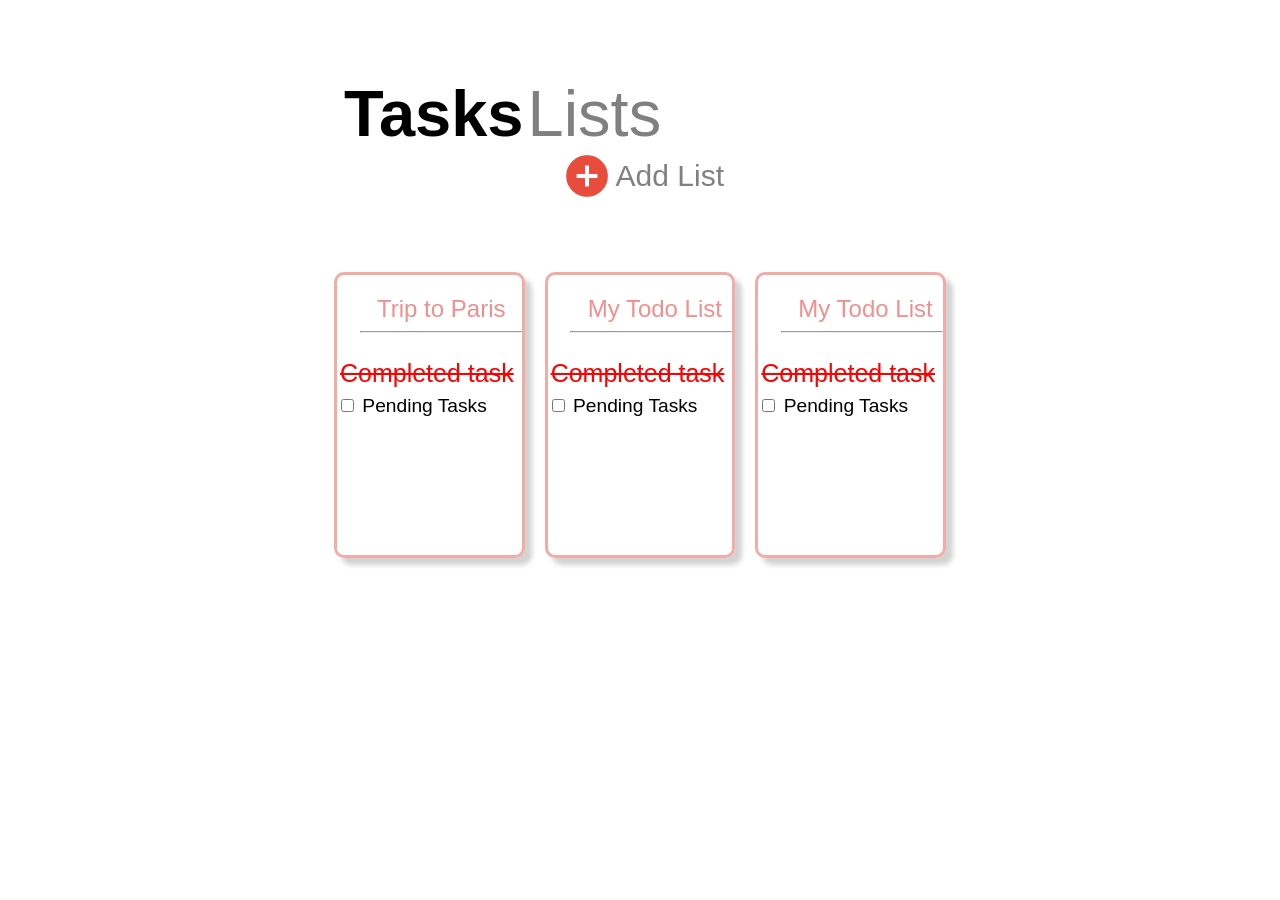
==== index.html @ 077537c1 "prep-pro2" ====
<!DOCTYPE html>
<html lang="en">
<head>
    <meta charset="UTF-8">
    <meta http-equiv="X-UA-Compatible" content="IE=edge">
    <meta name="viewport" content="width=device-width, initial-scale=1.0">
    <title>Todo</title>
    <link rel="stylesheet" href="./styling.css">
    <link rel="stylesheet" href="https://fonts.googleapis.com/icon?family=Material+Icons">
</head>
<body>
    <section>
        <div style="display: inline-block; padding-left: 20px;">
            <span style="font-weight: bold; font-size: 65px; font-family: Arial, Helvetica, sans-serif;">Tasks</span>
            <span class="font2" style="font-weight: lighter; font-size: 65px; color: grey;">Lists</span>
        </div> 

        <div style="display: inline-block; width: 400px; text-align: right;" >
            <span class="material-icons" style="color:#E74C3C; font-size: 50px;">add_circle</span>
            <span class="font2" style="position:relative; bottom: 15px; font-weight: lighter; font-size: 30px; color: grey;">  Add List</span>
        </div>

        <br><br><br><br>

        <div  class="flex-container">

           <div class="flex-item">
               <h1>Trip to Paris</h1>
               <hr><br><br>
               <span class="font2 ct">Completed task</span>
               <br><br>
               
               <div class="font2" style="font-size: larger;">
                  <input type="checkbox">
                  <span>Pending Tasks</span>
                </div>  
           </div>

           <div class="flex-item">
            <h1>My Todo List</h1>
            <hr><br><br>
            <span class="font2 ct"> Completed task</span>
            <br><br>
            <div class="font2" style="font-size: larger;">
                <input type="checkbox">
                <span>Pending Tasks</span>
            </div>

           </div>

           <div class="flex-item">
            <h1>My Todo List</h1>
            <hr>
            <br><br>
            <span class="font2 ct"> Completed task</span>
            <br><br>

            <div class="font2" style="font-size: larger;">
                <input type="checkbox">
                <span>Pending Tasks</span>
            </div>

           </div>

        </div>
    </section>
</body>
</html>
---- styling.css ----
section{
    margin: 6% 25% 25% 25%;
    height:50%;
    width: 50%;
}
.flex-container{
    display: flex ;
    flex-direction: row;
    justify-content: space-around;

}
.flex-item{
    height: 280px;
    width:  200px ;
    border: solid #F3ACA5;
    border-radius: 10px;
    margin: 10px;
    box-shadow: 7px 7px 5px lightgrey;

}
hr{
    width: 160px;
    float: right;

}
h1{
    color: rgb(241, 143, 143);
    font-weight: lighter;
    font-family: -apple-system, BlinkMacSystemFont, 'Segoe UI', Roboto, Oxygen, Ubuntu, Cantarell, 'Open Sans', 'Helvetica Neue', sans-serif;
    padding: 0px 0px 0px 40px;
    margin-bottom: 0px;
}
.font2{
    font-family: -apple-system, BlinkMacSystemFont, 'Segoe UI', Roboto, Oxygen, Ubuntu, Cantarell, 'Open Sans', 'Helvetica Neue', sans-serif;
}
.ct{
    position: relative; 
    right:8px;
    text-decoration: line-through; 
    color: red; 
    font-size: 25px; 
    float: right;
}
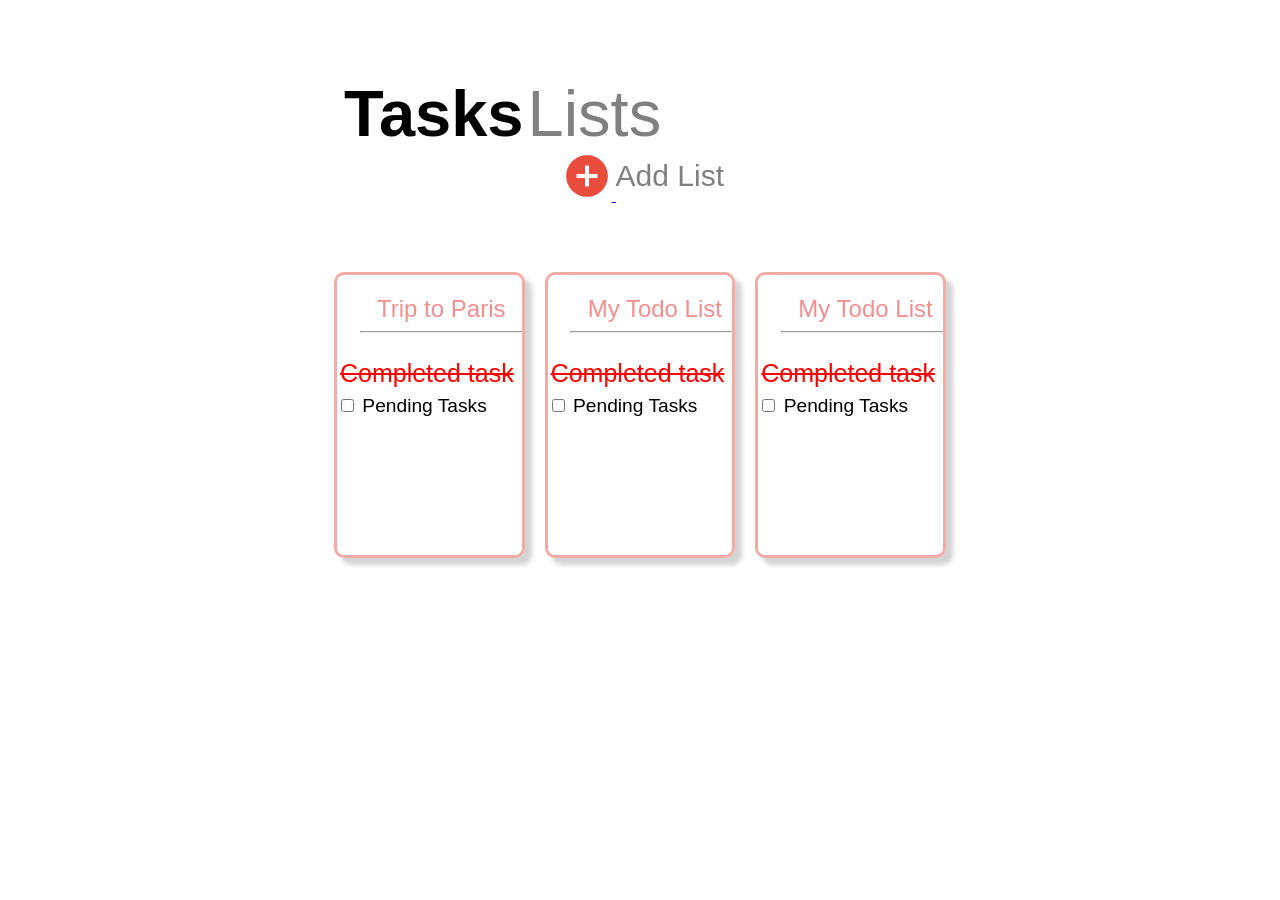
==== commit 893201b7: "commit" ====
--- a/index.html
+++ b/index.html
@@ -1,5 +1,6 @@
 <!DOCTYPE html>
 <html lang="en">
+
 <head>
     <meta charset="UTF-8">
     <meta http-equiv="X-UA-Compatible" content="IE=edge">
@@ -8,61 +9,68 @@
     <link rel="stylesheet" href="./styling.css">
     <link rel="stylesheet" href="https://fonts.googleapis.com/icon?family=Material+Icons">
 </head>
+
 <body>
     <section>
         <div style="display: inline-block; padding-left: 20px;">
             <span style="font-weight: bold; font-size: 65px; font-family: Arial, Helvetica, sans-serif;">Tasks</span>
             <span class="font2" style="font-weight: lighter; font-size: 65px; color: grey;">Lists</span>
-        </div> 
+        </div>
 
-        <div style="display: inline-block; width: 400px; text-align: right;" >
-            <span class="material-icons" style="color:#E74C3C; font-size: 50px;">add_circle</span>
-            <span class="font2" style="position:relative; bottom: 15px; font-weight: lighter; font-size: 30px; color: grey;">  Add List</span>
+        <div style="display: inline-block; width: 400px; text-align: right;">
+            <a href="./index3.html"> <span class="material-icons"
+                    style="color:#E74C3C; font-size: 50px;">add_circle</span> </a>
+            <span class="font2"
+                style="position:relative; bottom: 15px; font-weight: lighter; font-size: 30px; color: grey;"> Add
+                List</span>
         </div>
 
         <br><br><br><br>
 
-        <div  class="flex-container">
+        <div class="flex-container">
 
-           <div class="flex-item">
-               <h1>Trip to Paris</h1>
-               <hr><br><br>
-               <span class="font2 ct">Completed task</span>
-               <br><br>
-               
-               <div class="font2" style="font-size: larger;">
-                  <input type="checkbox">
-                  <span>Pending Tasks</span>
-                </div>  
-           </div>
+            <div class="flex-item">
+                <a href="./index2.html" style="text-decoration: none;">
+                    <h1>Trip to Paris</h1>
+                </a>
+                <hr><br><br>
+                <span class="font2 ct">Completed task</span>
+                <br><br>
 
-           <div class="flex-item">
-            <h1>My Todo List</h1>
-            <hr><br><br>
-            <span class="font2 ct"> Completed task</span>
-            <br><br>
-            <div class="font2" style="font-size: larger;">
-                <input type="checkbox">
-                <span>Pending Tasks</span>
+                <div class="font2" style="font-size: larger;">
+                    <input type="checkbox">
+                    <span>Pending Tasks</span>
+                </div>
             </div>
 
-           </div>
+            <div class="flex-item">
+                <h1>My Todo List</h1>
+                <hr><br><br>
+                <span class="font2 ct"> Completed task</span>
+                <br><br>
+                <div class="font2" style="font-size: larger;">
+                    <input type="checkbox">
+                    <span>Pending Tasks</span>
+                </div>
 
-           <div class="flex-item">
-            <h1>My Todo List</h1>
-            <hr>
-            <br><br>
-            <span class="font2 ct"> Completed task</span>
-            <br><br>
-
-            <div class="font2" style="font-size: larger;">
-                <input type="checkbox">
-                <span>Pending Tasks</span>
             </div>
 
-           </div>
+            <div class="flex-item">
+                <h1>My Todo List</h1>
+                <hr>
+                <br><br>
+                <span class="font2 ct"> Completed task</span>
+                <br><br>
+
+                <div class="font2" style="font-size: larger;">
+                    <input type="checkbox">
+                    <span>Pending Tasks</span>
+                </div>
+
+            </div>
 
         </div>
     </section>
 </body>
+
 </html>
